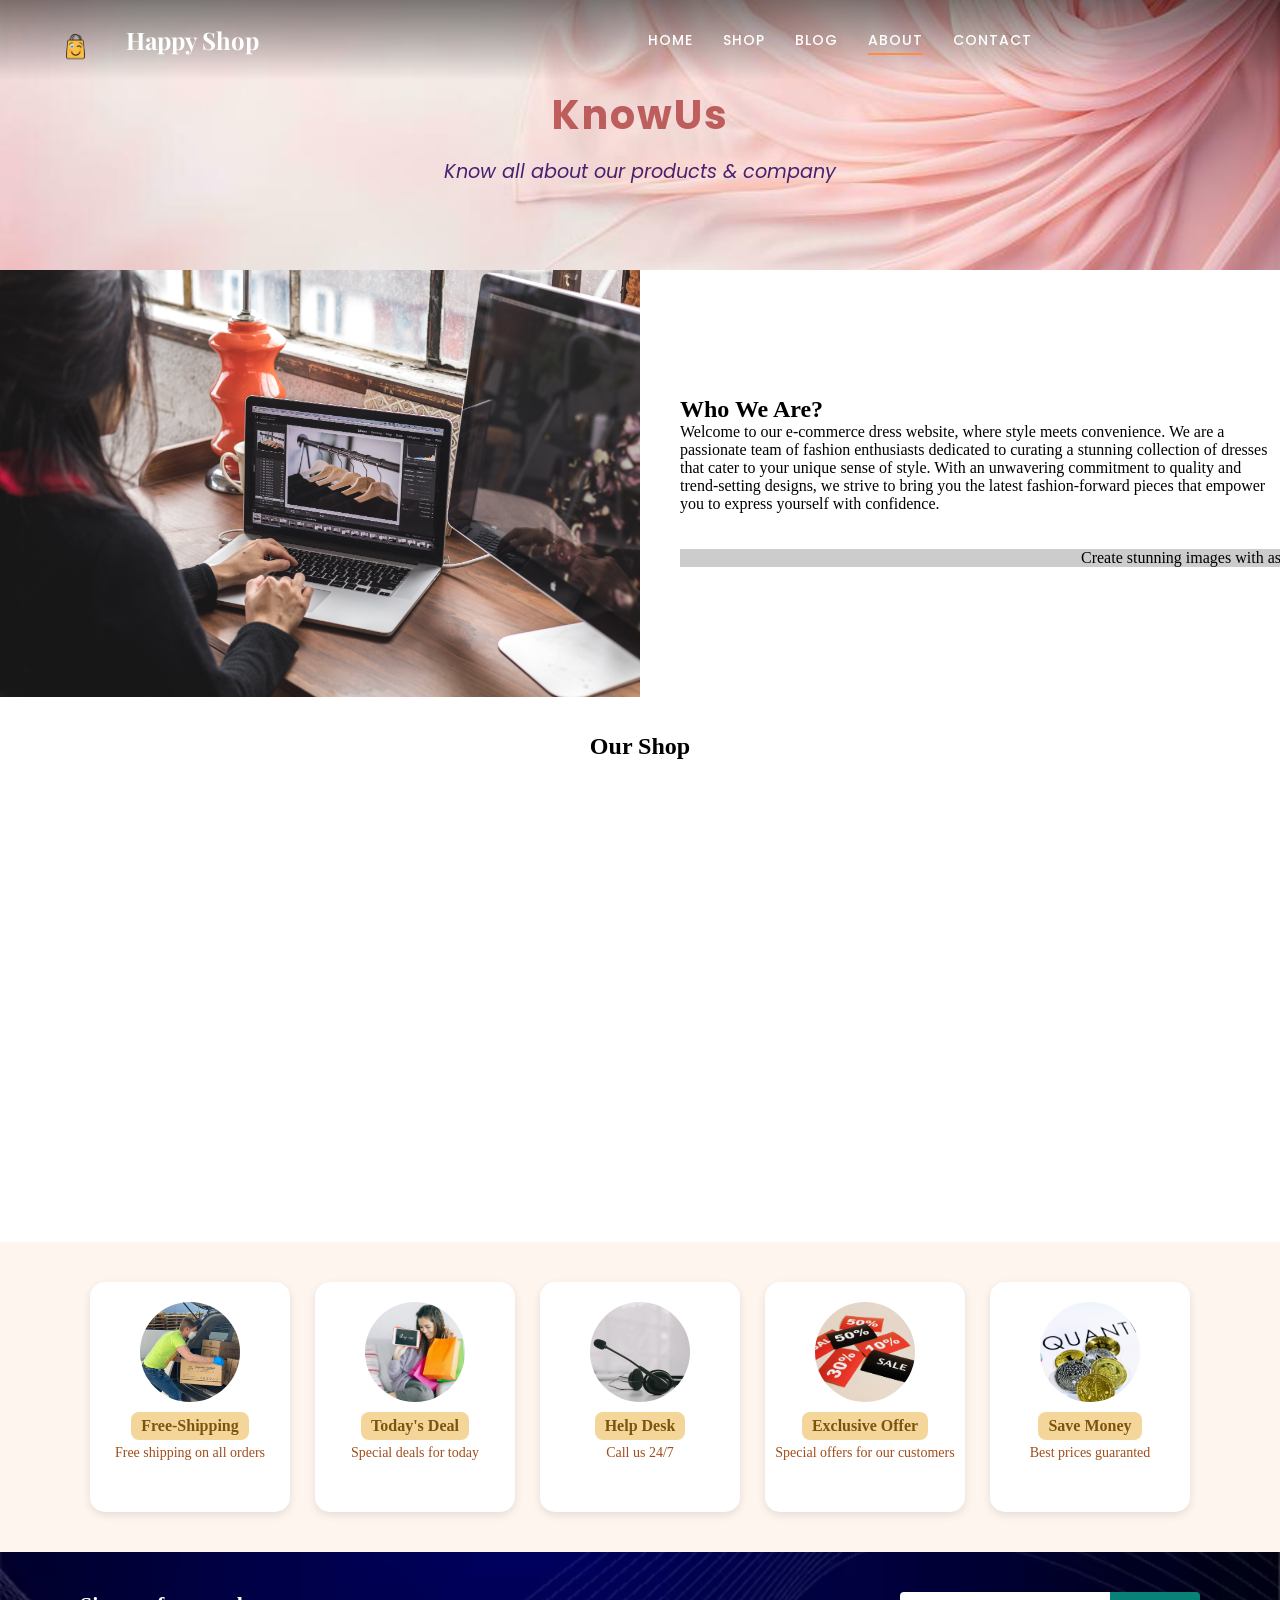
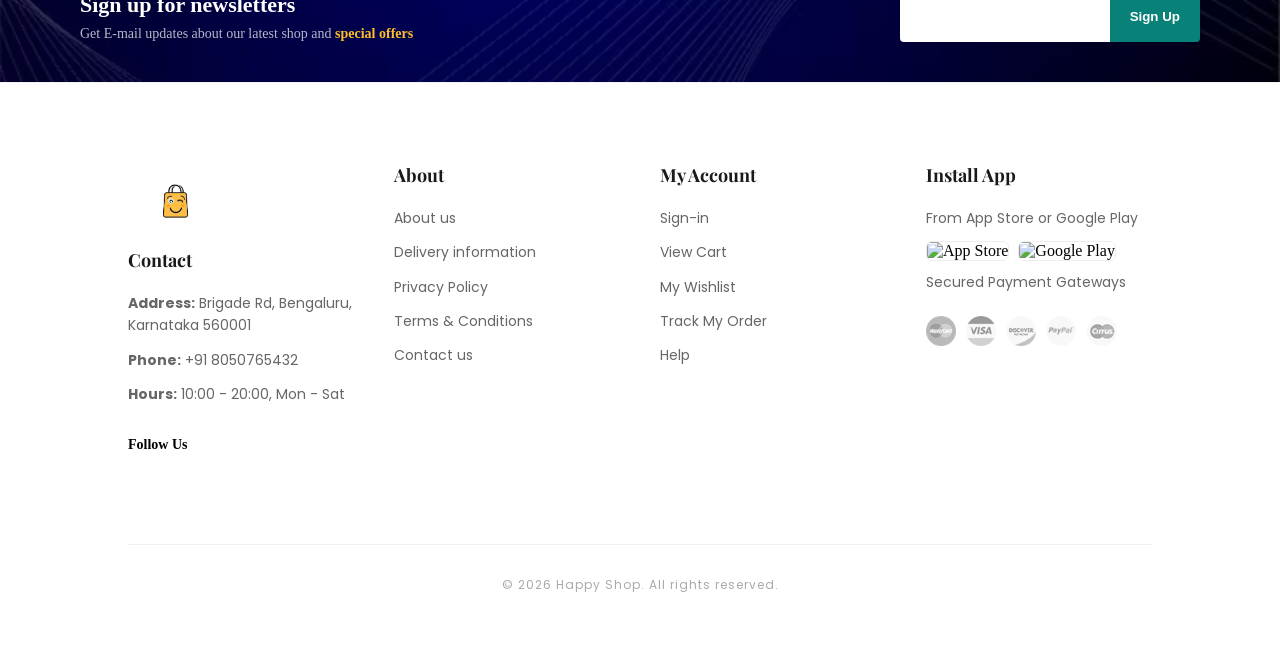
==== about.html @ f155eb42 "Initial commit" ====
<!DOCTYPE html>
<html lang="en">
<head>
    <meta charset="UTF-8">
    <meta name="viewport" content="width=device-width, initial-scale=1.0">
    <title>Happy Shop</title>
    
    <link rel="stylesheet" href="./style.css">
    <link rel="stylesheet" href="https://cdnjs.cloudflare.com/ajax/libs/font-awesome/7.0.1/css/all.min.css" integrity="sha512-2SwdPD6INVrV/lHTZbO2nodKhrnDdJK9/kg2XD1r9uGqPo1cUbujc+IYdlYdEErWNu69gVcYgdxlmVmzTWnetw==" crossorigin="anonymous" referrerpolicy="no-referrer" />
        
</head>
<body>
<header id="header">
  <div class="nav">
    <div class="brand">
      <img src="Images/happy-shop-logo-design-icon-shopping-bag-happy-face-logo-online-shop-logo-icon-emblems-vector_625890-126-removebg-preview.png" alt="Happy Shop"></a>
      <span>Happy Shop</span>
    </div>

    <ul class="nav-links">
      <li><a href="home.html">Home</a></li>
      <li><a href="shop.html">Shop</a></li>
      <li><a href="blog.html">Blog</a></li>
      <li><a href="about.html" class="active">About</a></li>
      <li><a href="contact.html">Contact</a></li>
    </ul>

    <a href="cart.html" class="cart-icon">
      <i class="fa-solid fa-cart-shopping"></i>
    </a>
  </div>
</header>



    <section id="about-header">
        <h2>KnowUs</h2>
        <p>Know all about our products & company</p>
    </section>

    <section id="about-head" class="section-p1">
        <img src="Images/about/woman-edits-images-on-her-laptop.jpg" alt="">
        <div>
            <h2>Who We Are?</h2>
            <p>Welcome to our e-commerce dress website, where style meets convenience. 
                We are a passionate team of fashion enthusiasts dedicated to curating a stunning 
                collection of dresses that cater to your unique sense of style. 
                With an unwavering commitment to quality and trend-setting designs, 
                we strive to bring you the latest fashion-forward pieces that empower you to express 
                yourself with confidence.
            </p>
            <br><br>
            <marquee bgcolor="#ccc" loop="-1" scrollamount="5" width="100%">Create stunning images with as much or as little control as you like thanks to a choice 
                of basic and creative modes.</marquee>
            
        </div>

    </section>

    <section id="about-app" class="section-p1">
        <br><br>
        <h1>Our Shop</h1>
        <!-- <h1>Download our <a href="#">App</a></h1> -->
        <div class="video">
            <video autoplay muted loop src="images/about/istockphoto-1316773371-640_adpp_is.mp4"></video>
        </div>

    </section>


    <section id="feature">
        <div class="fe-box">
            <img src="Images/H/1.jpg" alt="" height="120px">
            <h6>Free-Shipping</h6>
            <p>Free shipping on all orders</p>
        </div>

        <div class="fe-box">
            <img src="Images/H/2.jpeg" alt="" height="120px">
            <h6>Today's Deal</h6>
            <p>Special deals for today</p>
        </div>

        <div class="fe-box">
            <img src="Images/H/3.jpg" alt="" height="120px">
            <h6>Help Desk</h6>
            <p> Call us 24/7 </p>
        </div>

        <div class="fe-box">
            <img src="Images/H/4.jpeg" alt="" height="120px">
            <h6>Exclusive Offer</h6>
            <p>Special offers for our customers</p>
        </div>

        <div class="fe-box">
            <img src="Images/H/5.jpg" alt="" height="120px">
            <h6>Save Money</h6>
            <p>Best prices guaranted</p>
        </div>
    </section>

    
    <section id="newsletter" class="form">
        <div class="newstext">
            <h4>Sign up for newsletters</h4>
            <p>Get E-mail updates about our latest shop and <span>special offers</span></p>
        </div>
        <div class="form">
            <input type="text" palceoholder="enter your email address">
            <button class="normal">Sign Up</button>
        </div>
    </section>
 </main>
    
  <footer class="section">
    <div class="col">
        <img class="logo" src="./Images/happy-shop-logo-design-icon-shopping-bag-happy-face-logo-online-shop-logo-icon-emblems-vector_625890-126-removebg-preview.png" alt="Happy Shop">
        <h3>Contact</h3>
        <p><strong>Address:</strong> Brigade Rd, Bengaluru, Karnataka 560001</p>
        <p><strong>Phone:</strong> +91 8050765432</p>
        <p><strong>Hours:</strong> 10:00 - 20:00, Mon - Sat</p>
        <div class="follow">
            <h4>Follow Us</h4>
            <div class="icon">
                <i class="fa-brands fa-facebook-f"></i>
                <i class="fa-brands fa-youtube"></i>
                <i class="fa-brands fa-whatsapp"></i>
                <i class="fa-brands fa-instagram"></i>
            </div>
        </div>
    </div>

    <div class="col">
        <h3>About</h3>
        <a href="#">About us</a>
        <a href="#">Delivery information</a>
        <a href="#">Privacy Policy</a>
        <a href="#">Terms & Conditions</a>
        <a href="#">Contact us</a>
    </div>

    <div class="col">
        <h3>My Account</h3>
        <a href="#">Sign-in</a>
        <a href="#">View Cart</a>
        <a href="#">My Wishlist</a>
        <a href="#">Track My Order</a>
        <a href="#">Help</a>
    </div>

    <div class="col install">
        <h3>Install App</h3>
        <p>From App Store or Google Play</p>
        <div class="app-row">
            <img src="images/pay/app.jpg" alt="App Store">
            <img src="images/pay/play.jpg" alt="Google Play">
        </div>
        <p>Secured Payment Gateways</p>
        <div class="payment-row">
            <img src="Images/payment/payment-1.png" alt="Visa">
            <img src="Images/payment/payment-2.png" alt="Mastercard">
            <img src="Images/payment/payment-3.png" alt="Maestro">
            <img src="Images/payment/payment-4.png" alt="American Express">
            <img src="Images/payment/payment-5.png" alt="PayPal">
        </div>
    </div>

    <div class="copyright">
        <p>© 2026 Happy Shop. All rights reserved.</p>
    </div>
</footer>
<script>
let slides = document.querySelectorAll('.hero-slide');
let current = 0;

function showSlide(index) {
  slides.forEach(slide => slide.classList.remove('active'));
  slides[index].classList.add('active');
}

document.querySelector('.next').onclick = () => {
  current = (current + 1) % slides.length;
  showSlide(current);
};

document.querySelector('.prev').onclick = () => {
  current = (current - 1 + slides.length) % slides.length;
  showSlide(current);
};

window.onscroll = function() {
  const header = document.getElementById("header");
  if (window.pageYOffset > 50) {
    header.classList.add("scrolled");
  } else {
    header.classList.remove("scrolled");
  }
};
// Auto Slide every 6 seconds
setInterval(() => {
  current = (current + 1) % slides.length;
  showSlide(current);
}, 6000);
</script>

</body>
</html>
---- style.css ----
/* Import Elegant Fonts */
@import url('https://fonts.googleapis.com/css2?family=Playfair+Display:wght@700&family=Poppins:wght@300;400;500;600&display=swap');

* {
  margin: 0;
  padding: 0;
  box-sizing: border-box;
}

#header {
  position: fixed;
  top: 0;
  left: 0;
  width: 100%;
  z-index: 1000;
  transition: all 0.4s ease;
  background: linear-gradient(to bottom, rgba(0,0,0,0.5) 0%, rgba(0,0,0,0) 100%);
}

/* Fix: The Nav Container */
.nav {
  max-width: 1400px;
  margin: auto;
  padding: 15px 40px;
  display: flex;
  justify-content: space-between;
  align-items: center;
  min-height: 80px; /* Ensures consistent height */
}

/* Fix: Constraints for the Logo/Brand Area */
.brand {
  display: flex;
  align-items: center;
  gap: 15px;
  flex: 1; /* Pushes menu to center */
}

/* IMPORTANT: This fixes your oversized logo from the screenshot */
.brand img {
  height: 45px; /* Adjust this value to your liking */
  width: auto;
  display: block;
}

.brand span {
  font-family: 'Playfair Display', serif;
  font-size: 24px;
  font-weight: 700;
  color: #ffffff;
  white-space: nowrap;
}

/* Fix: Navigation Links */
.nav-links {
  list-style: none;
  display: flex;
  gap: 30px;
  flex: 2; /* Centers the menu links */
  justify-content: center;
}

.nav-links a {
  text-decoration: none;
  color: #ffffff;
  font-family: 'Poppins', sans-serif;
  font-size: 14px;
  font-weight: 500;
  text-transform: uppercase;
  letter-spacing: 1px;
  position: relative;
  transition: 0.3s;
}

.nav-links a::after {
  content: "";
  position: absolute;
  bottom: -5px;
  left: 0;
  width: 0%;
  height: 2px;
  background: #ff8c42;
  transition: 0.3s;
}

.nav-links a.active::after,
.nav-links a:hover::after {
  width: 100%;
}

/* Fix: Right Side (Cart) */
.cart-wrap {
  flex: 1;
  display: flex;
  justify-content: flex-end;
}

.cart-icon {
  color: green;
  font-size: 20px;
}

/* Scroll State Fix */
#header.scrolled {
  background: rgba(255, 255, 255, 0.98);
  box-shadow: 0 4px 15px rgba(0,0,0,0.1);
  padding: 5px 0;
}

#header.scrolled .brand span,
#header.scrolled .nav-links a,
#header.scrolled .cart-icon {
  color: green;
}

/* Hero Section: Ensures full height regardless of navbar */
#hero {
  height: 100vh;
  width: 100%;
  display: flex;
  flex-direction: column;
  justify-content: center;
  align-items: center;
  background-size: cover;
  background-position: center;
}

/* Feature section  */
#feature {
  display: flex;
  justify-content: center;
  align-items: center;
  flex-wrap: wrap;
  gap: 25px;
  padding: 40px 20px;
  background-color: #fff5ef; 
}

.fe-box {
  width: 200px;
  height: 230px;
  background: white;
  border-radius: 15px;
  box-shadow: 0 3px 8px rgba(0,0,0,0.1);
  text-align: center;
  padding: 20px 10px;
  transition: transform 0.3s ease, box-shadow 0.3s ease;
}

.fe-box img {
  width: 100px;
  height: 100px;
  border-radius: 50%;
  object-fit: cover;
  object-position: center;
  display: block;
  margin: 0 auto 10px auto;
  background-color: #f8f8f8; 
}

.fe-box h6 {
  font-size: 16px;
  font-weight: 600;
  color: #7c540e;
  background: #f5d69a;
  border-radius: 8px;
  display: inline-block;
  padding: 5px 10px;
  margin-bottom: 5px;
}

.fe-box p {
  font-size: 14px;
  color: #a04e1a;
  margin: 0;
}

.fe-box:hover {
  transform: translateY(-5px);
  box-shadow: 0 5px 15px rgba(0,0,0,0.2);
}


#products{
    text-align: center;
}
#products .pro{
    width:20%;
    min-width: 250px;
    padding:10px 20px;
    border:1px solid;
    margin-top: 25px;
    border-radius: 25px;
    transition: 0.3s ease;
    position:relative;
    box-shadow: 20px 20px 34px rgba(16,15,15,0.3);
}
#products .pro:hover{
    box-shadow: 30px 30px 64px rgba(0,0, 0,0.3);
}
#products .pro img{
    width:100%;
       
    object-fit: contain;
    border-radius: 20px;
}
#products .pro .des{
    text-align: start;
    padding:10px 0px;
}
#products .pro .des span{
    color:#000;
    font-size: 22px;
}
#products .pro .des i{
    color: gold;
    font-size: 13px;
}   
#products .pro .des h5{
    padding-top:5px;
    color: #1a1a1a;
    font-size: 16px;
}
#products .pro .des h4{
    padding-top: 3px;
    font-size: 20px;
}
#products .pro .cart{
    width:40px;
    height:40px;
    line-height: 40px;
    border:1px solid green;
    border-radius:50%;
    color: green;
    position:absolute;
    bottom:13px;
    right:10px;
}

#products .pro-container {
    display: flex;
    justify-content: space-between;
    flex-wrap: wrap;
    padding-top: 10px;
    margin-bottom: 40px;      
}
#products .button{
   
    transition: 0.3s ease-in;
    padding:15px;
    font-size:18px;
    font-weight: 600;
    margin-top: 5px;
    margin-bottom:10px;
    border-radius: 5px;
}
#products:hover button{
    background-color: black;
    color:orange;
}

#services{
    text-align: center;
    margin-left:30px;
    margin-right:30px;
    margin-top:30px;
}
#services button{
    padding:15px;
    font-size:18px;
    font-weight: 600;
    margin-top: 5px;
    margin-bottom:10px;
    border-radius: 5px;
    color:black;
    border-color: blue;
    background-color: lightskyblue;
    box-shadow: 0px 5px 15px rgba(90, 109, 254, 0.2);

}
#services button:hover{
    background-color:white;
    transition: 0.8s;
}
#services h2
{
    color:red;
    padding:14px;
}
#services h1{
    color:black;
    padding:10px;
}
#highlight{
    color:red;
}

#sm-banner .banner-box{
    display:flex;
    flex-direction: column;
    background-image:url(Images/home/Banner1.jpg);
    background-position: center;
    background-size: cover;
    align-items:flex-start;
    width:600px;
    height:50vh;
    justify-content: center;
    padding:30px;
    margin:10px 5px;

}
#sm-banner{
    display:flex;
    justify-content: space-between;
}
#sm-banner button{
    margin-top:15px;
    padding:10px 12px;
    background-color: transparent;
    font-size: 14px;
    font-weight: 600;
    transition: 0.3s ease-in;
}
#sm-banner .banner-box:hover button{
    background-color: black;
    color:orange;
}

#sm-banner .banner-box1{
    display:flex;
    flex-direction: column;
    background-image:url(Images/home/Banner2.jpg);
    background-position: center;
    background-size: cover;
    align-items:flex-start;
    width:600px;
    height:50vh;
    justify-content: center;
    padding:30px;
    margin:10px 5px;

}
#sm-banner{
    display:flex;
    justify-content:space-around;
    padding:20px;
}
#sm-banner button{
    margin-top:15px;
    padding:10px 12px;
    background-color: transparent;
    font-size: 14px;
    font-weight: 600;
    transition: 0.3s ease-in;
}
#sm-banner .banner-box1:hover button{
    background-color: black;
    color:orange;
}
#sm-banner .banner-box,#sm-banner .banner-box1{
    margin:10px;
    border-radius: 10px;
}

#banner3 .banner-box{
    display:flex;
    flex-direction: column;
    justify-content: center;
    align-items: flex-start;
    background-image: url(Images/home/1...jpg);
    min-width: 27%;
    background-repeat: no-repeat;
    background-position: center;
    background-size: cover;
    height:40vh;
    padding:30px;
    margin:10px 5px;
}
#banner3{
    display:flex;
    justify-content: space-between;
    flex-wrap: wrap;
}
#banner3 .banner-box2{
    display:flex;
    flex-direction: column;
    justify-content: center;
    align-items: flex-start;
    background-image:url(Images/home/2.jpg);
    min-width: 27%;
    background-repeat: no-repeat;
    background-position: center;
    background-size: cover;
    height:40vh;
    padding:30px;
    margin:10px 5px;
}
#banner3{
    display:flex;
    justify-content: space-between;
    flex-wrap: wrap;
}


#banner3 .banner-box3{
    display:flex;
    flex-direction: column;
    justify-content: center;
    align-items: flex-start;
    background-image:url(Images/home/3.jpg);
    min-width: 27%;
    background-repeat: no-repeat;
    background-position: center;
    background-size: cover;
    height:40vh;
    padding:30px;
    margin:10px 5px;
}
#banner3{
    display:flex;
    justify-content: space-between;
    flex-wrap: wrap;
}

.watch {
    width: 100%;
    margin: 60px 0;
    display: flex;
    justify-content: center;
}

.watch .video {
    display: flex;
    align-items: center;
    justify-content:space-around;
    background: linear-gradient(90deg, #fce4ec86 0%, #f8bbd032 100%);
    border-radius: 18px;
    box-shadow: 0 4px 12px rgba(0,0,0,0.1);
    padding: 40px 40px;
    max-width: 1100px;
    width: 90%;
    flex-wrap: wrap;
    gap: 20px; 
}


.watch .video video {
    width: 420px;        
    height: 260px;      
    border-radius: 14px;
    object-fit: cover;
    flex-shrink: 0;
    box-shadow: 0 3px 10px rgba(0,0,0,0.15);
}


.watch .video .content {
    display: flex;
    flex-direction: column;
    justify-content: center;
    margin-left: 20px;
    font-family: 'Poppins', 'Segoe UI', Arial, sans-serif;
    color: #222;
    text-align: left;
}

.watch .video .content h4 {
    color:black;
    font-size: 1.2rem;
    margin-bottom: 8px;
}

.watch .video .content h2 {
    color: #b71c1c;
    font-size: 2rem;
    font-weight: 700;
    margin-bottom: 8px;
}

.watch .video .content span {
    font-size: 1rem;
    color: #555;
}
@media (max-width: 768px) {
    .watch .video {
        flex-direction: column;
        text-align: center;
        padding: 30px 20px;
    }

    .watch .video video {
        width: 100%;
        height: auto;
        margin-bottom: 20px;
    }

    .watch .video .content {
        margin-left: 0;
    }
}


#newsletter h4 {
    font-size: 22px;
    font-weight: 700;
    color: #fff;
    margin-bottom: 8px;
}

#newsletter p {
    font-size: 14px;
    font-weight: 500;
    color: #b5b9c7;
    margin: 0;
}

#newsletter p span {
    color: #ffbd27;
    font-weight: 600;
}
#newsletter {

    background-image: url(Images/home/newsletter.jpg);
    background-position: center;
    background-size: cover;
    background-repeat: no-repeat;
    display: flex;
    justify-content: space-between;
    align-items: center;
    padding: 40px 80px;
    flex-wrap: wrap;
    gap: 20px;
    width: 100%;
    position: sticky;
    top: 0;
    box-sizing: border-box;
    overflow: hidden;
}

#newsletter .form {
    display: flex;
    max-width: 400px;
    flex-grow: 0;
    flex-shrink: 0;
    min-width: 0;
}


#newsletter input {
    flex: 1;
    height: 3.125rem;
    padding: 0 1.25em;
    font-size: 14px;
    border: none;
    border-radius: 4px 0 0 4px;
    outline: none;
}

#newsletter button {
    padding: 0 20px;
    background-color: #088178;
    border: none;
    border-radius: 0 4px 4px 0;
    color: #fff;
    font-weight: 600;
    cursor: pointer;
    transition: 0.3s;
}

#newsletter button:hover {
    background-color: #066f67;
}
/*

footer {
    display: flex;
    flex-wrap: wrap;
    justify-content: space-between;
    align-items: flex-start;
    background-color:bisque;
    padding: 50px 80px 30px 80px;
    color: #333;
    border-top: 1px solid #e0e0e0;
    gap: 40px;
    font-family: 'Segoe UI', sans-serif;
    position:static;
    
}

footer .col {
    flex: 1 1 220px;
    display: flex;
    flex-direction: column;
    align-items: flex-start;
}

footer h3,
footer h4 {
    font-size: 16px;
    font-weight: 700;
    color: #222;
    margin-bottom: 16px;
}

footer p,
footer a {
    font-size: 13px;
    color: #555;
    text-decoration: none;
    margin-bottom: 10px;
}

footer a:hover {
    color: #088178;
}

footer .follow {
    margin-top: 20px;
}

footer .follow i {
    font-size: 18px;
    margin-right: 12px;
    color: #555;
    transition: 0.3s;
    cursor: pointer;
}


footer .logo {
    width: 110px;
    height: auto;
    margin-bottom: 14px;
}

footer .install .row img{
    border: 1px solid #088178;
    border-radius: 6px;
}
footer .install img{
    margin: 10px 0 15px 0;
}
footer .follow i:hover,
footer a:hover {
    color: #088178;
}
footer .copyright{
    width: 100%;
    text-align: center;
} */
#products .pro .fa-cart-shopping{
    bottom:18px;
    color:black;
    font-weight:900;
    font-size:18px;
}
#pro-details .single-pro-image{
    width:50%;
    margin-left:50px;
    margin-right: 0px;


}
.sub-img-group{
    display:flex;
    justify-content: space-between;
}
.sub-img-col{
    flex-basis: 24%;
}
#pro-details{
    display: flex;
    margin-top: 20px;

}

#pro-details .single-product-details{
    margin-left: 50px;
    font-size:20px;
    padding-top: 30px;
    
}
.single-product-details span {
    line-height: 25px;
    color: #333;
    margin-top: 8px;
    display: block;
}
.single-product-details h6 {
    font-size: 16px;
    margin-bottom: 6px;
    color: #555;
}

.single-product-details h4 {
    font-size: 22px;
    margin-bottom: 8px;
    color: #222;
    padding: 0;
}

.single-product-details h2 {
    font-size: 26px;
    margin-bottom: 10px;
    color: #088178;
}
#pro-details .single-product-details select{
    padding:10px;
    margin-top:20px;
    font-size:16px;
    display: block;
    padding: 5px 10px;
    margin-bottom: 10px;
}

/*about*/
#about-header {
    background-image:url(Images/about/banner1.jpg);
    width: 100%;
    height: 30vh;
    background-size: cover;
    display: flex;
    justify-content: center;
    text-align: center;
    flex-direction: column;
    padding: 14px;
    font-family: 'Poppins', 'Segoe UI', Arial, sans-serif;
}

#about-header h2{
    font-size: 2.5rem;
    font-weight: 700;
    color:rgba(165, 42, 42, 0.7);
    letter-spacing: 2px;
    font-family: 'Poppins', 'Segoe UI', Arial, sans-serif;
}
#about-header p{
    font-size: 1.2rem;
    color: #4b206e;
    font-style: italic;
    margin-top: 12px;
    font-family: 'Poppins', 'Segoe UI', Arial, sans-serif;
}
#about-head{
    display: flex;
    align-items: center;
}
#about-head img{
    width: 50%;
    height: auto;
}
#about-head div{
    padding-left: 40px;
}

#about-app{
    text-align: center;
}
#about-app .video{
    width: 70%;
    height: 100%;
    margin: 30px auto 0 auto ;
}
#about-app .video video {
    width: 100%;
    height: 100%;
    border-radius: 20px;
}

/*cart*/
#cart{
    overflow-x: auto;
}
#cart-header{
    width: 100%;
    height: 40vh;
    background-size: cover;
    display: flex;
    justify-content: center;
    text-align: center;
    flex-direction: column;
    padding: 14px;
}
#cart-header h2,
#cart-header p{
    color: #fff;
}

#cart table{
    width: 100%;
    border-collapse: collapse;
    table-layout: fixed;
    white-space: nowrap;
}
#cart table img{
    width: 70px;
}
#cart table td:nth-child(1){
    width: 100px;
    text-align: center;
}
#cart table td:nth-child(2){
    width: 150px;
    text-align: center;
}
#cart table td:nth-child(3){
    width: 250px;
    text-align: center;
}
#cart table td:nth-child(4),
#cart table td:nth-child(5),
#cart table td:nth-child(6){
    width: 150px;
    text-align: center;
}
#cart table td:nth-child(5) input{
    width: 70px;
    padding: 10px 5px 10px 15px;
}
#cart table thead{
    border: 1px solid #e2e9e1;
    border-left: none;
    border-right: none;
}
#cart table thead td{
    font-weight: 700;
    text-transform: uppercase;
    font-size: 13px;
    padding: 18px 0;
}
#cart table tbody tr td{
    padding-top: 15px;
}
#cart table tbody td{
    font-size: 13px;
}
#cart-add{
    display: flex;
    flex-wrap: wrap;
    justify-content: space-between;
}
#coupon{
    width: 50%;
    margin-bottom: 30px;
}
#coupon h3,
#subtotal h3{
    padding-bottom: 15px;
}
#coupon input{
    padding: 10px 20px ;
    outline: none;
    width: 60%;
    margin-right: 10px;
    border: 1px solid #e2e9e1;
}
#coupon button,
#subtotal button{
    background-color: #088178;
    color: #fff;
    padding: 12px 20px ;
}
#subtotal{
    width: 50%;
    margin-bottom: 30px;
    border: 1px solid #e2e9e1;
    padding: 30px;
}
#subtotal table{
    border-collapse: collapse;
    width: 100%;
    margin-bottom: 20px;
}
#subtotal table td {
    width: 50%;
    border: 1px solid #e2e9e1;
    padding: 10px;
    font-size: 13px;
}



/* contact page */
#contact-details{
    
    display: flex;
    justify-content: space-between;
    align-items: center;
    margin:0px 30px;
    padding:15px 30px;
    box-shadow: 5px 5px 20px ;
}
#contact-details .details{
    width: 45%;
}
#contact-details .details span{
    font-size: 14px;
}
#contact-details .details h2{
    font-size: 26px;
    line-height: 35px;
}
#contact-details .details h3{
    font-size: 16px;
    line-height: 35px;
}
#contact-details .details li{
    padding-top: 10px 0px;
    display:flex;
    list-style:none;
}
#contact-details .details li i{
    font-size: 14px;
    padding-right: 18px;
}
#contact-details .details p{
    margin:0;
    font-size:14px;
}
#contact-details .map{
    width: 55%;
    height: 400px;
}
#contact-details .map iframe{
    width: 100%;
    height:100%;
}

/* form*/
#form-details{
    display:flex;
    justify-content: space-between;
    border:1px solid #9ee1e4;
    box-shadow: 5px 5px 20px ;
    padding:80px;
    margin:30px;

}
#form-details form{
    width: 60%;
    display: flex;
    flex-direction: column;
    align-items: flex-start;
}
#form-details form input,
#form-details form textarea{
    width: 100%;
    padding: 12px 15px;
    outline: none;
    margin-bottom: 20px;
    border: 1px solid #e1e1e1;
}
#form-details form button{
    background-color: #088178;
    color: #fff;
}

#form-details .people div{
    padding-bottom: 25px;
    display:flex;
    align-items: flex-start;
}

#form-details .people div img{
    object-fit: cover;
    border-radius:50%;
    margin-right: 15px;
}
#form-details .people div p{
    margin: 0;
    font-weight: 13px;
    line-height: 25px;
}
#form-details .people div p b{
    display:block;
    font-size: 16px;
}

/*blog*/
.blog-container {
    max-width: 960px;
    margin: 40px auto 0;
    padding: 0 20px 50px 20px;
    text-align: center;
    font-family: 'Montserrat', 'Segoe UI', Arial, sans-serif;
    background-size: cover;
    background-position: center;
    border-radius: 12px; 
    color: white;
}
.blog-posts {
    display: flex;
    flex-wrap: wrap;
    gap: 32px;
    justify-content: center;
}
.blog-card {
    background: #fff;
    border-radius: 18px;
    box-shadow: 0 2px 24px 0 rgba(184, 62, 97, 0.11), 0 1.5px 10px 0 rgba(55,34,92,0.10);
    overflow: hidden;
    max-width: 290px;
    text-align: left;
    transition: transform 0.22s cubic-bezier(.68,-0.55,.27,1.55), box-shadow 0.22s;
    display: flex;
    flex-direction: column;
}
.blog-card:hover {
    transform: translateY(-12px) scale(1.04);
    box-shadow: 0 8px 38px 0 rgba(184, 62, 97, 0.18);
}
.blog-image {
    width: 100%;
    height: 180px;
    object-fit: cover;
}
.blog-content {
    padding: 22px 19px 20px 19px;
    display: flex;
    flex-direction: column;
    gap: 10px;
}
.blog-content h3 {
    font-size: 1.15rem;
    color:brown;
    margin: 0 0 6px 0;
    font-weight: 600;
}
.blog-content p {
    color:black;
    font-size: 1rem;
    line-height: 1.65;
}
.blog-link {
    color: #b83e61;
    font-weight: 600;
    font-size: 1rem;
    align-self: start;
    margin-top: 10px;
    text-decoration: none;
    transition: color 0.13s;
}
.blog-link:hover {
    color: #662254;
    text-decoration: underline;
}
@media (max-width: 900px) {
    .blog-posts {
        flex-direction: column;
        align-items: center;
    }
    .blog-card {
        max-width: 96vw;
        width: 100%;
    }
}


#shop-banner {
    width: 100%;
    min-height: 250px;
    background: linear-gradient(90deg, #ffecd2 0%, #fcb69f 100%);
    padding: 40px 0 30px 0;
    text-align: center;
    margin-bottom: 20px;
    box-shadow: 0 2px 8px rgba(0,0,0,0.05);
}
#shop-banner .banner-content {
    max-width: 700px;
    margin: 0 auto;
}

#shop-banner h2 {
    font-size: 2.5rem;
    color: #333;
    margin-bottom: 10px;
    font-family: 'Segoe UI', Arial, sans-serif;
    letter-spacing: 1px;
}

#shop-banner p {
    font-size: 1.2rem;
    color: #555;
    margin: 0 auto;
    max-width: 500px;
    font-family: 'Segoe UI', Arial, sans-serif;
}


@import url('https://fonts.googleapis.com/css2?family=Playfair+Display:wght@600&family=Poppins:wght@400;600&display=swap');

.hero-carousel {
  position: relative;
  overflow: hidden;
  width: 100%;
  height: 90vh;
}

.hero-slide {
  display: none;
  position: absolute;
  inset: 0;
  background-size: cover;
  background-position: center;
  transition: opacity 1s ease-in-out;
}

.hero-slide.active {
  display: block;
  opacity: 1;
  animation: fadeIn 1.2s ease-in-out;
}

@keyframes fadeIn {
  from { opacity: 0; transform: scale(1.02); }
  to { opacity: 1; transform: scale(1); }
}


.hero-overlay {
  position: absolute;
  inset: 0;
  background: linear-gradient(180deg, rgba(0,0,0,0.4) 0%, rgba(0,0,0,0.7) 100%);
  z-index: 1;
}

.hero-text {
  position: absolute;
  top: 50%;
  left: 50%;
  transform: translate(-50%, -50%);
  text-align: center;
  color: white;
  z-index: 2;
}

.hero-text h1 {
  font-family: 'Playfair Display', serif;
  font-size: 3rem;
  margin-bottom: 0.8rem;
  letter-spacing: 1px;

}
.hero-text h4{
    padding:15px;
    color:white;
    text-shadow:0px 5px 15px rgba(227, 64, 55, 0.486);
    font-family: sans-serif;
}

.hero-text p {
  font-family: 'Poppins', sans-serif;
  font-size: 1.1rem;
  margin-bottom: 1.5rem;
  color: #f1f1f1;
}
.hero-text h2{
    color:#ffbd27;
    font-size: 2.5rem;
    font-weight: 700;
    margin-bottom: 0.8rem; 
    box-shadow: 0px 5px 15px rgba(255, 189, 39, 0.486);  
}

.hero-btn {
  background: #ff8c42;
  color: white;
  padding: 0.9rem 2rem;
  border-radius: 50px;
  text-decoration: none;
  font-weight: 600;
  transition: all 0.3s ease;
}

.hero-btn:hover {
  background: #ffa05a;
  transform: translateY(-2px);
}


.hero-btn-nav {
  position: absolute;
  top: 50%;
  transform: translateY(-50%);
  background: rgba(255, 255, 255, 0.3);
  border: none;
  color: #fff;
  font-size: 1.8rem;
  cursor: pointer;
  padding: 10px 15px;
  border-radius: 50%;
  transition: 0.3s ease;
  z-index: 3;
}

.hero-btn-nav:hover {
  background: #ff8a4271;
}

.hero-btn-nav.prev { left: 25px; }
.hero-btn-nav.next { right: 25px; }


@media (max-width: 768px) {
  .hero-text h1 {
    font-size: 2rem;
  }
  .hero-text p {
    font-size: 0.95rem;
  }
  .hero-btn {
    padding: 0.7rem 1.6rem;
    font-size: 0.9rem;
  }
}


/* contact  */
#testimonials {
  max-width: 900px;
  margin: 50px auto;
  text-align: center;
  font-family: 'Poppins', sans-serif;
}

#testimonials h2 {
  font-size: 36px;
  margin-bottom: 40px;
  color: #ff6f61;
}

.testimonial-slider {
  position: relative;
  overflow: hidden;
  height: 200px;
}

.testimonial {
  width: 100%;
  position: absolute;
  top: 0;
  left: 100%;
  opacity: 0;
  transition: all 0.8s ease;
  padding: 30px;
  box-sizing: border-box;
  background: #fff;
  border-radius: 15px;
  box-shadow: 0 8px 20px rgba(0,0,0,0.1);
}

.testimonial.active {
  left: 0;
  opacity: 1;
}

.testimonial p {
  font-size: 18px;
  color: #333;
  line-height: 1.5;
}

.testimonial h4 {
  margin-top: 15px;
  font-weight: 600;
  color: #555;
}


.dots {
  margin-top: 20px;
}

.dot {
  height: 12px;
  width: 12px;
  margin: 0 5px;
  background-color: #ccc;
  border-radius: 50%;
  display: inline-block;
  cursor: pointer;
  transition: background-color 0.3s;
}

.dot.active {
  background-color: #ff6e61da;
}



#pro-details {
  display: flex;
  flex-wrap: wrap;
  gap: 40px;
  align-items: flex-start;
  margin: 40px 0;
}

.single-pro-image {
  flex: 1 1 350px;
  max-width: 400px;
}

.single-pro-image img {
  width: 100%;
  height: auto;
  display: block;
}

.single-product-details {
  flex: 2 1 400px;
  max-width: 600px;
  padding: 20px;
  box-sizing: border-box;
  background: #fff;
  z-index: 1;
}

@media (max-width: 900px) {
  #pro-details {
    flex-direction: column;
    gap: 20px;
  }
  .single-pro-image,
  .single-product-details {
    max-width: 100%;
    padding: 0;
  }
}

/* cart page*/
#cart table {
  width: 100%;
  border-collapse: collapse;
  text-align: center;
  margin-bottom: 30px;
}

#cart table thead tr {
  background-color: #f4f4f4;
}

#cart table td, #cart table th {
  padding: 12px;
  font-size: 1rem;
  vertical-align: middle;
}

#cart img {
  width: 80px;
  height: auto;
  border-radius: 8px;
}

#cart input[type="number"] {
  width: 60px;
  padding: 5px;
  text-align: center;
  border-radius: 5px;
  border: 1px solid #ccc;
}

#cart-add {
  display: flex;
  justify-content: space-between;
  flex-wrap: wrap;
  gap: 20px;
  margin-top: 30px;
}

#coupon, #subtotal {
  flex: 1;
  min-width: 280px;
  padding: 20px;
  background: #f9f9f9;
  border-radius: 10px;
  box-shadow: 0 2px 6px rgba(0,0,0,0.1);
}

#coupon input {
  width: 65%;
  padding: 10px;
  margin-right: 10px;
  border-radius: 20px;
  border: 1px solid #ccc;
}

#coupon button {
  padding: 10px 20px;
  border-radius: 20px;
  border: none;
  background: #ff5a5f;
  color: #fff;
  cursor: pointer;
  transition: background 0.3s;
}

#coupon button:hover {
  background: #e0484d;
}

#subtotal table {
  width: 100%;
  margin-bottom: 15px;
  border-collapse: collapse;
}

#subtotal table td {
  padding: 10px 0;
  font-size: 1rem;
}

#subtotal button {
  width: 100%;
  padding: 12px 0;
  border-radius: 25px;
  border: none;
  background: #ff5a5f;
  color: white;
  font-weight: bold;
  cursor: pointer;
  transition: background 0.3s;
}

#subtotal button:hover {
  background: #e0484d;
}


@media (max-width: 768px) {
  #cart table td, #cart table th {
    font-size: 0.9rem;
    padding: 8px;
  }

  #cart img {
    width: 60px;
  }

  #cart-add {
    flex-direction: column;
  }

  #coupon input {
    width: 100%;
    margin-bottom: 10px;
  }

  #coupon button {
    width: 100%;
  }
}
.product {
  display: none;
  margin: 10px auto;
  padding: 10px;
  width: 50%;
  background: #fff;
  border-radius: 10px;
  box-shadow: 0 2px 5px rgba(0,0,0,0.1);
  transition: 0.3s;
}
.product a {
  color: #333;
  text-decoration: none;
  font-weight: 500;
}
.product:hover {
  background: #f9f9f9;
}
/* cart page*/
    #cart {
      width: 90%;
      margin: 60px auto;
      overflow-x: auto;
      border-radius: 10px;
      box-shadow: 0 0 10px rgba(0,0,0,0.1);
      background: #fff;
      padding: 20px;
    }

    #cart table {
      width: 100%;
      border-collapse: collapse;
      text-align: center;
    }

    #cart th {
      background: #f8f8f8;
      padding: 15px;
      font-weight: 600;
      text-transform: uppercase;
      color: #333;
      border-bottom: 2px solid #eee;
    }

    #cart td {
      padding: 15px;
      border-bottom: 1px solid #eee;
    }

    #cart td img {
      width: 70px;
      height: auto;
      border-radius: 5px;
    }

    #cart input[type="number"] {
      width: 60px;
      padding: 5px;
      text-align: center;
      border: 1px solid #ccc;
      border-radius: 5px;
    }

    #cart a.remove i {
      color: crimson;
      font-size: 18px;
      transition: 0.3s;
    }

    #cart a.remove i:hover {
      color: #111;
      transform: scale(1.2);
    }


#cart-add {
  display: flex;
  justify-content: space-between;
  align-items: flex-start;
  flex-wrap: wrap;
  width: 90%;
  margin: 30px auto;
  gap: 30px;
}

#coupon, #subtotal {
  flex: 1;
  min-width: 300px;
  padding: 25px;
  background: #fff;
  border-radius: 10px;
  box-shadow: 0 0 10px rgba(0,0,0,0.1);
}

#coupon h3, #subtotal h3 {
  margin-bottom: 15px;
  color: #333;
}

#coupon input {
  width: 70%;
  padding: 10px;
  border-radius: 5px;
  border: 1px solid #ccc;
  margin-right: 10px;
}

#coupon .normal {
  background: #ff4081;
  color: white;
  border: none;
  padding: 10px 15px;
  border-radius: 5px;
  cursor: pointer;
  transition: 0.3s;
}

#coupon .normal:hover {
  background: #e0356d;
}

#subtotal table {
  width: 100%;
  margin-bottom: 15px;
}

#subtotal table td {
  padding: 10px 0;
}

#subtotal button {
  width: 100%;
  padding: 12px;
  background: #4caf50;
  color: white;
  border: none;
  border-radius: 8px;
  font-weight: 600;
  cursor: pointer;
  transition: 0.3s;
}

#subtotal button:hover {
  background: #43a047;
}

@media (max-width: 768px) {
  #cart table th, #cart table td {
    font-size: 14px;
  }

  #cart-add {
    flex-direction: column;
  }

  #coupon input {
    width: 100%;
    margin-bottom: 10px;
  }

  #coupon .normal {
    width: 100%;
  }
}

#pro-details {
  display: flex;
  justify-content: center;
  align-items: flex-start;
  gap: 70px;
  padding: 50px 80px;
  flex-wrap: wrap;
}

.single-pro-image {
  flex: 1 1 40%;
}

.single-pro-image img {
  width: 100%;
  max-width: 350px;
  border-radius: 10px;
  box-shadow: 0 2px 8px rgba(0,0,0,0.1);
}

.sub-img-group {
  display: flex;
  justify-content: start;
  gap: 10px;
  margin-top: 15px;
}

.sub-img-col img {
  width: 70px;
  cursor: pointer;
  border-radius: 6px;
  border: 1px solid #ccc;
  transition: 0.3s;
}

.sub-img-col img:hover {
  border: 1.5px solid #e67e22;
}

.single-product-details {
  flex: 1 1 40%;
  max-width: 400px;
}

.add-to-cart-section {
  margin: 20px 0;
}

.add-to-cart-section button {
  background-color: #e67e22;
  color: white;
  border: none;
  padding: 12px 22px;
  font-size: 16px;
  border-radius: 8px;
  cursor: pointer;
  transition: 0.3s;
}

.add-to-cart-section button:hover {
  background-color: #d35400;
}

.add-to-cart-section i {
  margin-right: 8px;
}
#form-details {
  display: flex;
  justify-content: space-between;
  align-items: flex-start;
  flex-wrap: wrap;
  padding: 40px 80px;
  background: #fff;
  gap: 40px;
}

#form-details .form-box {
  flex: 1 1 45%;
}

#form-details form {
  display: flex;
  flex-direction: column;
  width: 100%;
}

#form-details form span {
  color: #b71c1c;
  font-weight: 600;
  margin-bottom: 10px;
}

#form-details form h2 {
  color: #111;
  margin-bottom: 15px;
}

#form-details form input,
#form-details form textarea {
  width: 100%;
  padding: 12px 15px;
  margin-bottom: 15px;
  border: 1px solid #ccc;
  border-radius: 6px;
  font-size: 15px;
}

#form-details form button.normal {
  background: #b71c1c;
  color: #fff;
  border: none;
  padding: 12px 20px;
  border-radius: 6px;
  cursor: pointer;
  transition: 0.3s;
}

#form-details form button.normal:hover {
  background: #8e1313;
}

/* contact */
.people {
  flex: 1 1 45%;
  display: flex;
  flex-direction: column;
  gap: 25px;
}

.person {
  display: flex;
  align-items: center;
  gap: 20px;
  padding: 15px;
  background: #f9f9f9;
  border-radius: 12px;
  box-shadow: 0 2px 6px rgba(0,0,0,0.1);
  transition: all 0.3s ease;
}

.person:hover {
  transform: translateY(-3px);
  box-shadow: 0 4px 10px rgba(0,0,0,0.15);
}

.person img {
  width: 80px;
  height: 80px;
  border-radius: 50%;
  object-fit: cover;
  border: 2px solid #b71c1c;
}

.person .info h4 {
  color: #b71c1c;
  margin: 0;
  font-size: 18px;
}

.person .info p {
  margin: 2px 0;
  font-size: 15px;
  color: #333;
}

@media (max-width: 900px) {
  #form-details {
    flex-direction: column;
    padding: 20px;
  }

  .people {
    width: 100%;
  }

  .person {
    flex-direction: column;
    text-align: center;
  }
}

#contact-details .details div li {
  display: flex;
  align-items: center;
  gap: 12px;                
  margin-bottom: 10px;
  list-style: none;          
}

#contact-details .details div li i {
  font-size: 18px;            
  color: #b71c1c;            
  width: 25px;               
  text-align: center;
}

#contact-details .details div li p {
  margin: 0;
  font-size: 15px;
  color: #333;
  line-height: 1.4;
}
html, body {
    height: 100%;
    margin: 0;
    padding: 0;
}

.wrapper {
    min-height: 100vh;
    display: flex;
    flex-direction: column;
}

main {
    flex: 1;
}

/* ===============================
   HIGH-END MODERN FOOTER
================================ */
footer {
    display: flex;
    flex-wrap: wrap;
    justify-content: space-between;
    background-color: #ffffff; /* Clean white for a modern look */
    padding: 80px 10% 40px 10%;
    gap: 40px;
    border-top: 1px solid #f1f1f1;
}

footer .col {
    display: flex;
    flex-direction: column;
    align-items: flex-start;
    flex: 1 1 200px;
}

/* Logo sizing fix */
footer .logo {
    max-height: 60px; /* Kept elegant and small */
    width: auto;
    margin-bottom: 25px;
}

/* Typography Sync with "Elegant Styles" */
footer h3 {
    font-family: 'Playfair Display', serif;
    font-size: 18px;
    font-weight: 700;
    margin-bottom: 20px;
    color: #1a1a1a;
}

footer p, 
footer a {
    font-family: 'Poppins', sans-serif;
    font-size: 14px;
    color: #666;
    text-decoration: none;
    margin-bottom: 12px;
    line-height: 1.6;
    transition: 0.3s;
}

footer a:hover {
    color: #ff8c42; /* Your brand orange */
    padding-left: 5px;
}

/* Social Icons */
footer .follow h4 {
    font-size: 14px;
    margin: 20px 0 10px 0;
    font-weight: 600;
}

footer .icon i {
    color: #888;
    margin-right: 15px;
    font-size: 18px;
    cursor: pointer;
    transition: 0.3s;
}

footer .icon i:hover {
    color: #ff8c42;
    transform: translateY(-3px);
}

/* App & Payment Image Handling */
footer .app-row img {
    border: 1px solid #eee;
    border-radius: 6px;
    width: 120px;
    margin-bottom: 10px;
    margin-right: 5px;
}

footer .payment-row {
    display: flex;
    gap: 10px;
    margin-top: 10px;
}

footer .payment-row img {
    height: 30px; /* uniform height for all logos */
    width: auto;
    filter: grayscale(100%); /* Premium modern trick */
    opacity: 0.5;
    transition: 0.3s;
}

footer .payment-row img:hover {
    filter: grayscale(0%);
    opacity: 1;
}

/* Copyright Bar */
footer .copyright {
    width: 100%;
    text-align: center;
    border-top: 1px solid #eee;
    padding-top: 30px;
    margin-top: 20px;
}

footer .copyright p {
    font-size: 12px;
    color: #aaa;
    letter-spacing: 1px;
}

/* ===============================
   PRODUCT SECTION STYLES
================================ */
.products {
    padding: 40px 80px; /* Standardized breathing room */
    text-align: center;
}

.products h1 {
    font-family: 'Playfair Display', serif; /* Matching hero typography */
    font-size: 32px;
    margin-bottom: 5px;
}

.products .pro-container {
    display: flex;
    flex-wrap: wrap;
    justify-content: flex-start; /* Aligns row items to the left */
    gap: 20px; /* Precise spacing between cards */
    padding-top: 20px;
}

/* ===============================
   INDIVIDUAL CARD (4 PER ROW)
================================ */
.products .pro {
    /* (100% width / 4 cards) minus gap compensation */
    width: calc(25% - 15px); 
    min-width: 250px; /* Prevents squashing on smaller screens */
    padding: 15px;
    border: 1px solid #f0f0f0;
    border-radius: 20px;
    background: #fff;
    position: relative;
    box-shadow: 0 5px 15px rgba(0,0,0,0.05); /* Subtle modern shadow */
    transition: 0.3s ease;
    cursor: pointer;
}

.products .pro:hover {
    box-shadow: 0 20px 35px rgba(0,0,0,0.1); /* Elevated hover effect */
    transform: translateY(-5px);
}

.products .pro img {
    width: 100%;
    height: 320px; /* Fixed height for row uniformity */
    object-fit: cover; /* Prevents image distortion */
    border-radius: 15px;
}

.products .pro .des {
    text-align: left; /* Clean left-aligned text */
    padding: 15px 0 5px 0;
}

.products .pro .des h5 {
    color: #1a1a1a;
    font-size: 14px;
    font-family: 'Poppins', sans-serif;
    margin-bottom: 8px;
}

.products .pro .des .star i {
    font-size: 12px;
    color: #ffbd27; /* Standardized star color */
}

.products .pro .des h4 {
    font-size: 18px;
    font-weight: 700;
    color: #088178; /* Primary brand accent color */
    margin-top: 8px;
}

/* ===============================
   FLOATING CART BUTTON
================================ */
.products .pro .add-to-cart {
    width: 40px;
    height: 40px;
    line-height: 40px;
    border-radius: 50%;
    background-color: #e8f6ea;
    color: #088178;
    position: absolute;
    bottom: 20px;
    right: 20px;
    text-align: center;
    transition: 0.3s ease;
}

.products .pro .add-to-cart:hover {
    background-color: #088178;
    color: #fff;
}

/* ===============================
   RESPONSIVE ADJUSTMENTS
================================ */
@media (max-width: 1200px) {
    .products .pro {
        width: calc(33.33% - 14px); /* 3 cards per row for tablets */
    }
}

@media (max-width: 850px) {
    .products .pro {
        width: calc(50% - 10px); /* 2 cards per row */
    }
}

@media (max-width: 600px) {
    .products {
        padding: 20px;
    }
    .products .pro {
        width: 100%; /* 1 card per row for mobile */
    }
}

/* Container must be relative so the cart can be absolute */
.products .pro {
    position: relative;
    /* ... your other existing pro styles ... */
}

/* This creates the green circular background for all icons */
.products .pro .add-to-cart {
    width: 40px;
    height: 40px;
    line-height: 40px;
    border-radius: 50%;
    background-color: #e8f6ea; /* Light green background */
    color: #088178;           /* Dark green icon color */
    position: absolute;
    bottom: 20px;
    right: 20px;
    text-align: center;
    border: 1px solid #cce7d0;
    transition: 0.3s ease;
    display: flex;
    align-items: center;
    justify-content: center;
    text-decoration: none;
}

/* Hover effect for all icons */
.products .pro .add-to-cart:hover {
    background-color: #088178;
    color: #fff;
}

/* Ensure the icon itself doesn't have extra margins */
.products .pro .add-to-cart i {
    font-size: 16px;
}/* Card Container */
.products .pro {
    position: relative; /* REQUIRED to anchor the cart button */
    width: calc(25% - 20px); 
    min-width: 250px;
    padding: 15px;
    border: 1px solid #f0f0f0;
    margin-top: 25px;
    border-radius: 25px;
    background: #fff;
    transition: 0.3s ease;
    box-shadow: 0 5px 15px rgba(0,0,0,0.05);
}

/* The Green Circular Button */
.products .pro .add-to-cart {
    width: 40px;
    height: 40px;
    line-height: 40px;
    border-radius: 50%;
    background-color: #e8f6ea; /* Light green background */
    border: 1px solid #cce7d0;
    
    /* Position at the bottom-right corner of the card */
    position: absolute; 
    bottom: 20px;
    right: 15px;
    
    /* Perfect centering for the icon */
    display: flex;
    align-items: center;
    justify-content: center;
    text-decoration: none;
    transition: 0.3s ease;
}

/* Icon Styling */
.products .pro .add-to-cart i {
    color: #088178; /* Dark green icon */
    font-size: 16px;
    font-weight: 900;
}

/* Hover State: Swap to full brand green */
.products .pro .add-to-cart:hover {
    background-color: #088178;
    border-color: #088178;
}

.products .pro .add-to-cart:hover i {
    color: #fff;
}.blog-posts {
    display: grid;
    grid-template-columns: repeat(auto-fit, minmax(300px, 1fr)); /* Responsive grid */
    gap: 20px;
    padding: 40px 80px;
}

.blog-card {
    border: 1px solid #e1e1e1;
    border-radius: 8px;
    overflow: hidden;
    transition: transform 0.3s ease;
}

.blog-card:hover {
    transform: translateY(-5px); /* Adds a slight lift on hover */
    box-shadow: 0 10px 20px rgba(0,0,0,0.1);
}

.blog-image {
    width: 100%;
    height: 250px;
    object-fit: cover;
}

.blog-content {
    padding: 15px;
}

.blog-content h3 {
    font-size: 20px;
    margin-bottom: 10px;
    color: #222;
}

.blog-content p {
    font-size: 14px;
    color: #666;
    line-height: 1.6;
}
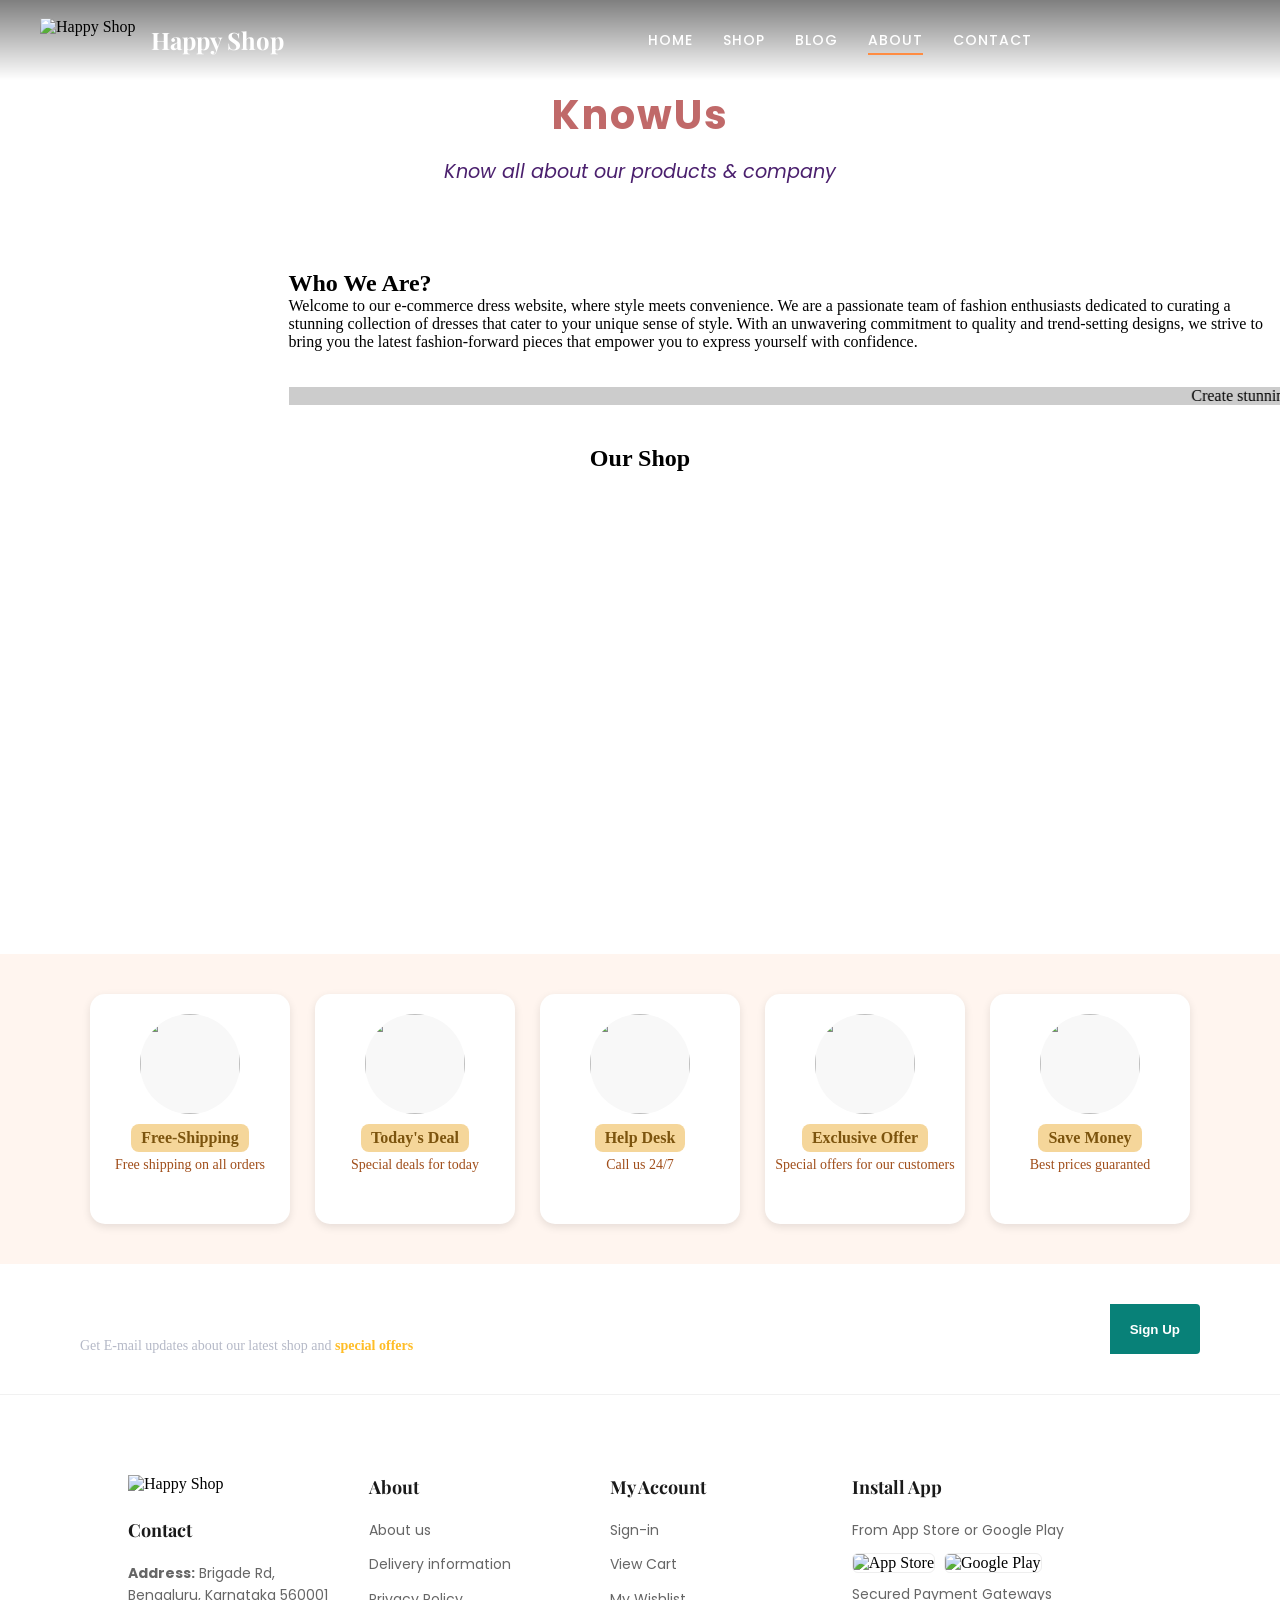
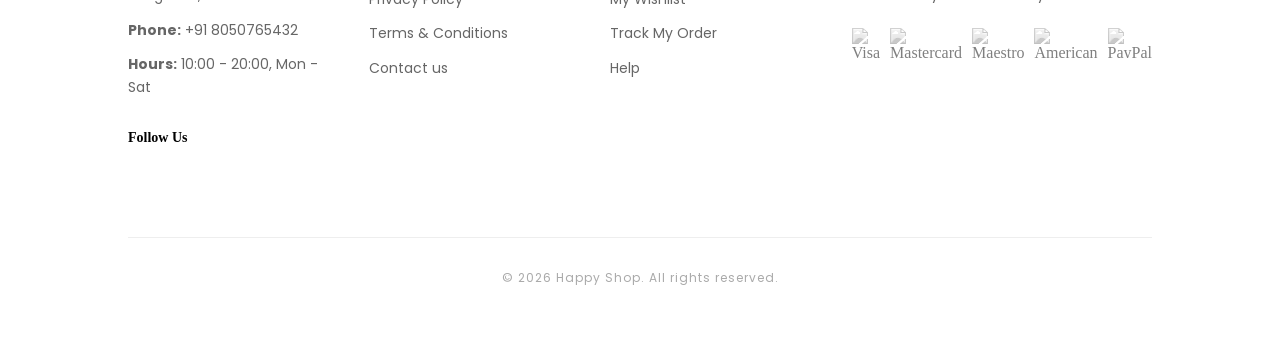
==== commit 7d5697fe: "Update image links to external host and add gitignore" ====
--- a/about.html
+++ b/about.html
@@ -13,7 +13,7 @@
 <header id="header">
   <div class="nav">
     <div class="brand">
-      <img src="Images/happy-shop-logo-design-icon-shopping-bag-happy-face-logo-online-shop-logo-icon-emblems-vector_625890-126-removebg-preview.png" alt="Happy Shop"></a>
+      <img src="https://files.catbox.moe/1wf4nk.png" alt="Happy Shop"></a>
       <span>Happy Shop</span>
     </div>
 
@@ -39,7 +39,7 @@
     </section>
 
     <section id="about-head" class="section-p1">
-        <img src="Images/about/woman-edits-images-on-her-laptop.jpg" alt="">
+        <img src="https://files.catbox.moe/0alw7m.jpg" alt="">
         <div>
             <h2>Who We Are?</h2>
             <p>Welcome to our e-commerce dress website, where style meets convenience. 
@@ -62,7 +62,7 @@
         <h1>Our Shop</h1>
         <!-- <h1>Download our <a href="#">App</a></h1> -->
         <div class="video">
-            <video autoplay muted loop src="images/about/istockphoto-1316773371-640_adpp_is.mp4"></video>
+            <video autoplay muted loop src="https://files.catbox.moe/dle7tb.mp4"></video>
         </div>
 
     </section>
@@ -70,31 +70,31 @@
 
     <section id="feature">
         <div class="fe-box">
-            <img src="Images/H/1.jpg" alt="" height="120px">
+            <img src="https://files.catbox.moe/kg9jqd.jpg" alt="" height="120px">
             <h6>Free-Shipping</h6>
             <p>Free shipping on all orders</p>
         </div>
 
         <div class="fe-box">
-            <img src="Images/H/2.jpeg" alt="" height="120px">
+            <img src="https://files.catbox.moe/7eipab.jpeg" alt="" height="120px">
             <h6>Today's Deal</h6>
             <p>Special deals for today</p>
         </div>
 
         <div class="fe-box">
-            <img src="Images/H/3.jpg" alt="" height="120px">
+            <img src="https://files.catbox.moe/4qrnvc.jpg" alt="" height="120px">
             <h6>Help Desk</h6>
             <p> Call us 24/7 </p>
         </div>
 
         <div class="fe-box">
-            <img src="Images/H/4.jpeg" alt="" height="120px">
+            <img src="https://files.catbox.moe/96ydh0.jpeg" alt="" height="120px">
             <h6>Exclusive Offer</h6>
             <p>Special offers for our customers</p>
         </div>
 
         <div class="fe-box">
-            <img src="Images/H/5.jpg" alt="" height="120px">
+            <img src="https://files.catbox.moe/p1o84h.jpg" alt="" height="120px">
             <h6>Save Money</h6>
             <p>Best prices guaranted</p>
         </div>
@@ -115,7 +115,7 @@
     
   <footer class="section">
     <div class="col">
-        <img class="logo" src="./Images/happy-shop-logo-design-icon-shopping-bag-happy-face-logo-online-shop-logo-icon-emblems-vector_625890-126-removebg-preview.png" alt="Happy Shop">
+        <img class="logo" src="./https://files.catbox.moe/1wf4nk.png" alt="Happy Shop">
         <h3>Contact</h3>
         <p><strong>Address:</strong> Brigade Rd, Bengaluru, Karnataka 560001</p>
         <p><strong>Phone:</strong> +91 8050765432</p>
@@ -153,16 +153,16 @@
         <h3>Install App</h3>
         <p>From App Store or Google Play</p>
         <div class="app-row">
-            <img src="images/pay/app.jpg" alt="App Store">
-            <img src="images/pay/play.jpg" alt="Google Play">
+            <img src="https://files.catbox.moe/jiacse.jpg" alt="App Store">
+            <img src="https://files.catbox.moe/wjbevs.jpg" alt="Google Play">
         </div>
         <p>Secured Payment Gateways</p>
         <div class="payment-row">
-            <img src="Images/payment/payment-1.png" alt="Visa">
-            <img src="Images/payment/payment-2.png" alt="Mastercard">
-            <img src="Images/payment/payment-3.png" alt="Maestro">
-            <img src="Images/payment/payment-4.png" alt="American Express">
-            <img src="Images/payment/payment-5.png" alt="PayPal">
+            <img src="https://files.catbox.moe/5ff49c.png" alt="Visa">
+            <img src="https://files.catbox.moe/z19r5f.png" alt="Mastercard">
+            <img src="https://files.catbox.moe/cynwf5.png" alt="Maestro">
+            <img src="https://files.catbox.moe/xfabms.png" alt="American Express">
+            <img src="https://files.catbox.moe/ny0dxw.png" alt="PayPal">
         </div>
     </div>
 
--- a/style.css
+++ b/style.css
@@ -298,7 +298,7 @@
 #sm-banner .banner-box{
     display:flex;
     flex-direction: column;
-    background-image:url(Images/home/Banner1.jpg);
+    background-image:url(https://files.catbox.moe/zubigk.jpg);
     background-position: center;
     background-size: cover;
     align-items:flex-start;
@@ -329,7 +329,7 @@
 #sm-banner .banner-box1{
     display:flex;
     flex-direction: column;
-    background-image:url(Images/home/Banner2.jpg);
+    background-image:url(https://files.catbox.moe/8i730f.jpg);
     background-position: center;
     background-size: cover;
     align-items:flex-start;
@@ -367,7 +367,7 @@
     flex-direction: column;
     justify-content: center;
     align-items: flex-start;
-    background-image: url(Images/home/1...jpg);
+    background-image: url(https://files.catbox.moe/c5vebu.jpg);
     min-width: 27%;
     background-repeat: no-repeat;
     background-position: center;
@@ -386,7 +386,7 @@
     flex-direction: column;
     justify-content: center;
     align-items: flex-start;
-    background-image:url(Images/home/2.jpg);
+    background-image:url(https://files.catbox.moe/yymscd.jpg);
     min-width: 27%;
     background-repeat: no-repeat;
     background-position: center;
@@ -407,7 +407,7 @@
     flex-direction: column;
     justify-content: center;
     align-items: flex-start;
-    background-image:url(Images/home/3.jpg);
+    background-image:url(https://files.catbox.moe/pmme56.jpg);
     min-width: 27%;
     background-repeat: no-repeat;
     background-position: center;
@@ -520,7 +520,7 @@
 }
 #newsletter {
 
-    background-image: url(Images/home/newsletter.jpg);
+    background-image: url(https://files.catbox.moe/pteqnm.jpg);
     background-position: center;
     background-size: cover;
     background-repeat: no-repeat;
@@ -715,7 +715,7 @@
 
 /*about*/
 #about-header {
-    background-image:url(Images/about/banner1.jpg);
+    background-image:url(https://files.catbox.moe/mygv25.jpg);
     width: 100%;
     height: 30vh;
     background-size: cover;
